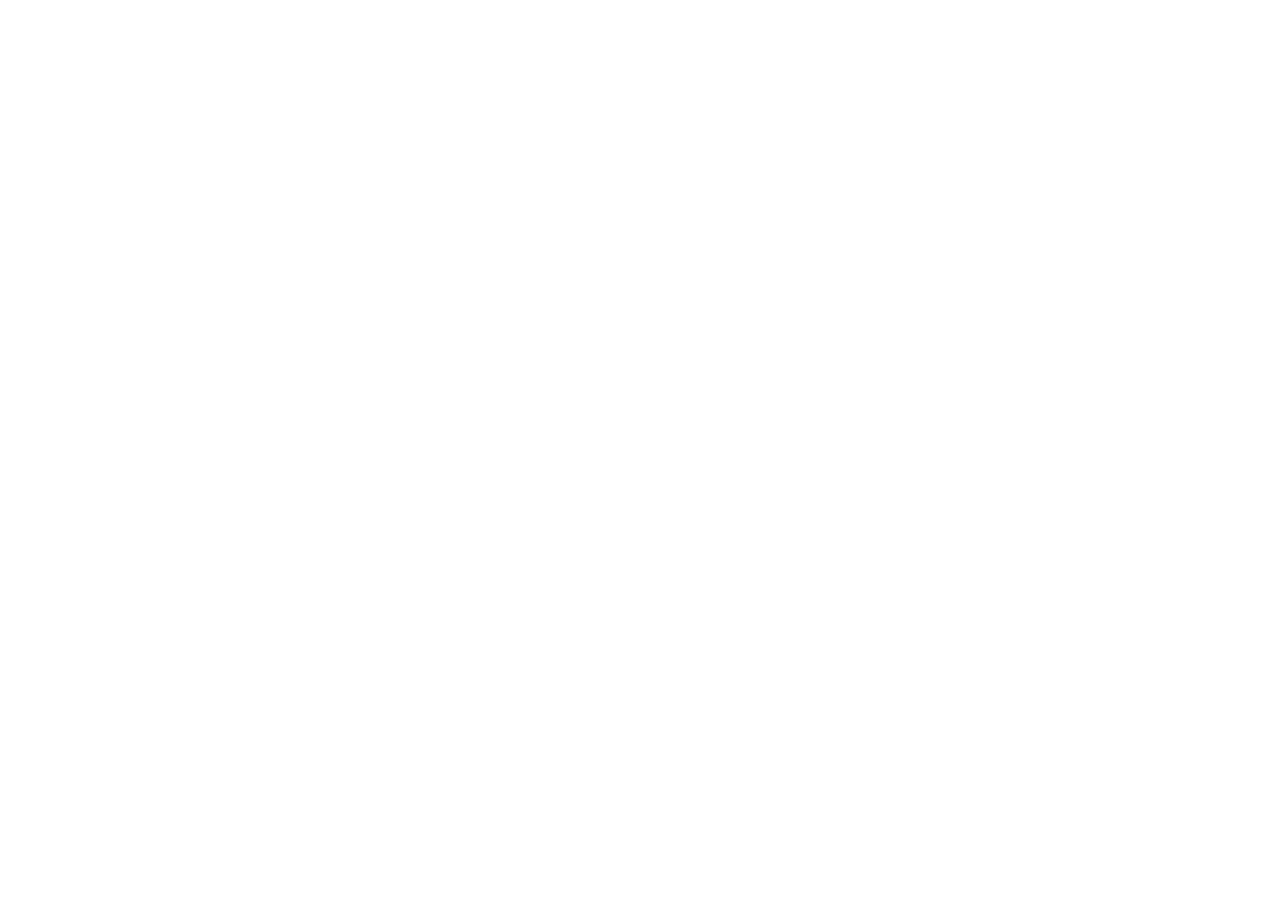
==== index.html @ 6a95fce7 "first commit" ====
<!DOCTYPE html>
<html lang="en">
  <head>
    <meta charset="UTF-8" />
    <meta name="viewport" content="width=device-width, initial-scale=1.0" />
    <title>Document</title>
    <link rel="stylesheet" href="./css/style.css" />
  </head>
  <body>
    <script src="./js/main.js"></script>
  </body>
</html>
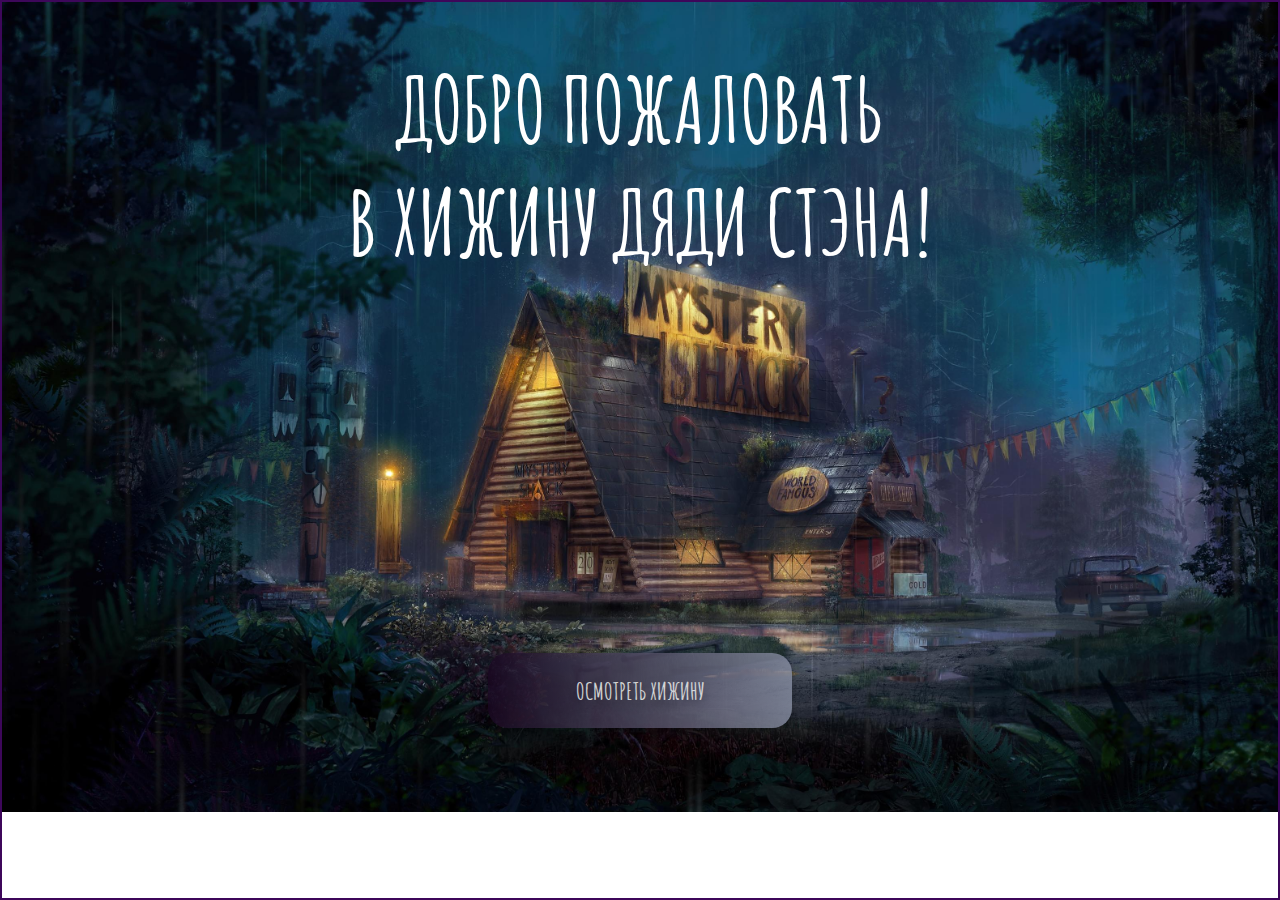
==== commit 8ee21b72: "done" ====
--- a/index.html
+++ b/index.html
@@ -4,9 +4,35 @@
     <meta charset="UTF-8" />
     <meta name="viewport" content="width=device-width, initial-scale=1.0" />
     <title>Document</title>
+    <link rel="preconnect" href="https://fonts.googleapis.com" />
+    <link rel="preconnect" href="https://fonts.gstatic.com" crossorigin />
+    <link
+      href="https://fonts.googleapis.com/css2?family=Amatic+SC:wght@400;700&display=swap"
+      rel="stylesheet"
+    />
     <link rel="stylesheet" href="./css/style.css" />
   </head>
   <body>
-    <script src="./js/main.js"></script>
+    <div class="page">
+      <div class="container">
+        <header>
+          <!-- <h1>
+            Добро пожаловать <br />
+            в Хижину Дяди Стэна!
+          </h1> -->
+          <h1>
+            Добро пожаловать <br />
+            в Хижину Дяди Стэна!
+          </h1>
+        </header>
+        <div class="btnAdd">
+          <form action="./index2.html" target="_blank">
+            <button class="mainBtn">ОСМОТРЕТЬ ХИЖИНУ</button>
+          </form>
+        </div>
+      </div>
+    </div>
+
+    <!-- <script src="./js/main.js"></script> -->
   </body>
 </html>
--- a/css/style.css
+++ b/css/style.css
@@ -0,0 +1,66 @@
+* {
+  margin: 0;
+  padding: 0;
+  box-sizing: border-box;
+}
+.body {
+  display: flex;
+  justify-content: center;
+  align-items: center;
+  height: 100%;
+}
+.container {
+  width: 100%;
+  height: 100%;
+  margin: 0 auto;
+  background-image: url(../img/bg1.jpeg);
+  background-repeat: no-repeat;
+  background-size: 1440px;
+  border: 2px solid rgb(61, 7, 90);
+  position: absolute;
+}
+
+header {
+  margin-top: 50px;
+  display: flex;
+  justify-content: center;
+  align-items: center;
+  color: black;
+}
+h1 {
+  font-family: Amatic SC;
+  font-size: 90px;
+  font-weight: 900;
+  /* color: #3b668d; */
+  color: white;
+  /* opacity: 0.6; */
+  /* color: rgb(181, 177, 209); */
+  text-transform: uppercase;
+  text-align: center;
+}
+
+.btnAdd {
+  display: flex;
+  justify-content: center;
+  align-items: flex-end;
+  margin-top: 350px;
+}
+
+.mainBtn {
+  font-family: Amatic SC;
+  font-size: 150px;
+  width: 304px;
+  height: 75px;
+  border-radius: 20px;
+  border: none;
+  text-align: center;
+  font-size: 24px;
+  font-weight: 700;
+  color: white;
+  margin-top: 25px;
+  background: linear-gradient(90deg, #1a0822 0%, #888fa3 100%);
+  /* background-image: url(../img/2.webp); */
+  box-shadow: 0 6px 8px rgba(0, 0, 0, 0.28);
+  text-shadow: 0 6px 8px rgba(0, 0, 0, 0.28);
+  opacity: 0.8;
+}
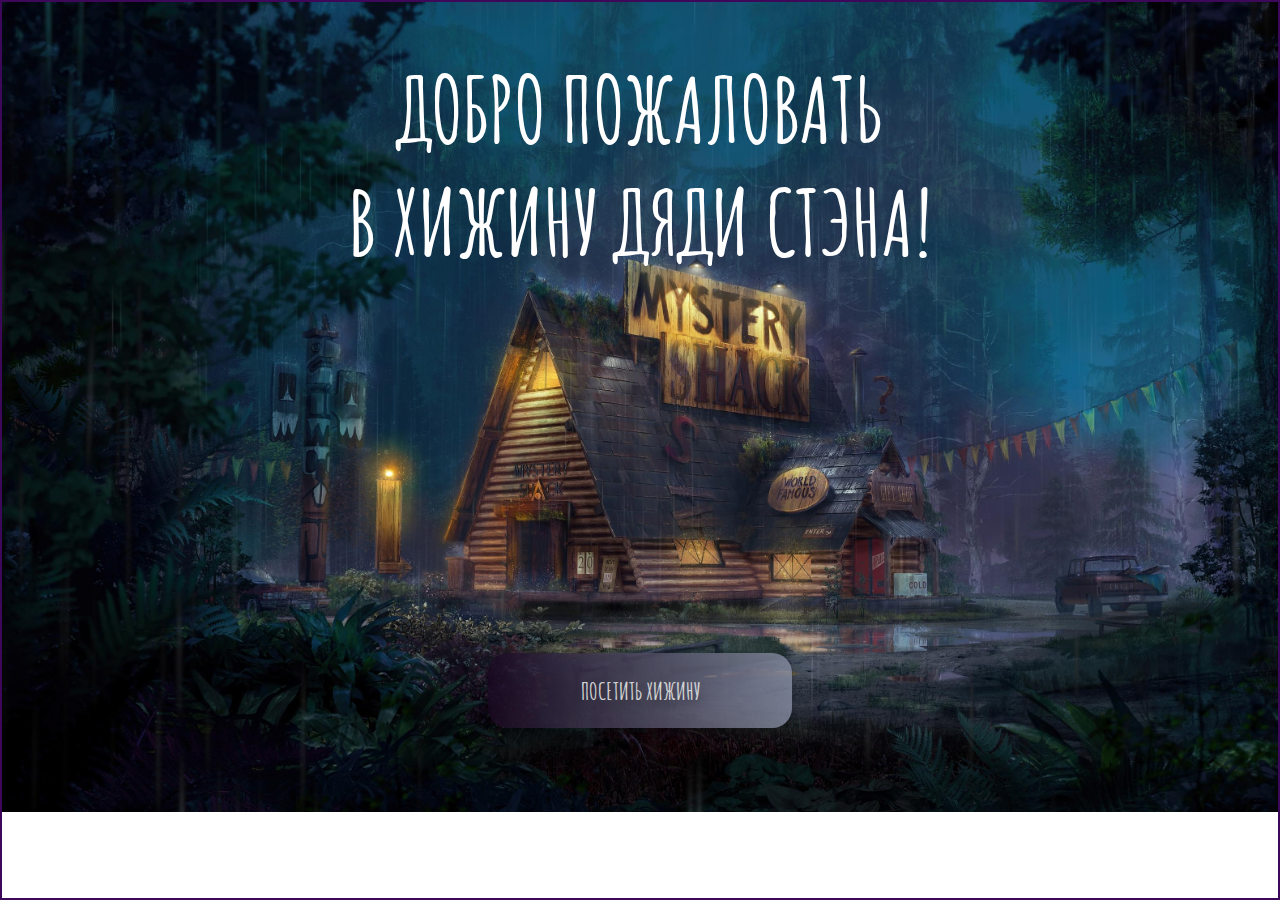
==== commit dd391463: "All done" ====
--- a/index.html
+++ b/index.html
@@ -27,7 +27,7 @@
         </header>
         <div class="btnAdd">
           <form action="./index2.html" target="_blank">
-            <button class="mainBtn">ОСМОТРЕТЬ ХИЖИНУ</button>
+            <button class="mainBtn">ПОСЕТИТЬ ХИЖИНУ</button>
           </form>
         </div>
       </div>
